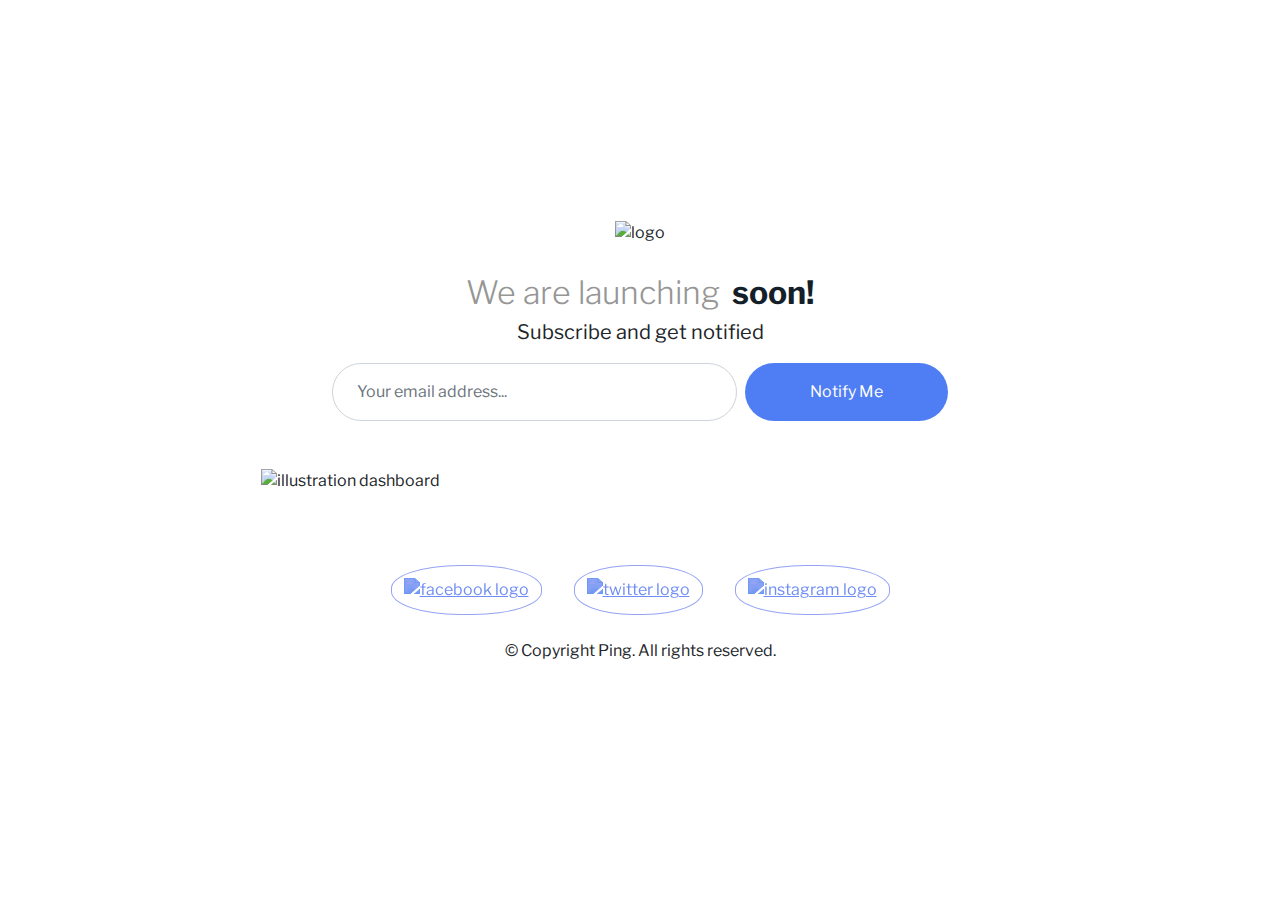
==== ping-coming-soon-page-master/index.html @ d20d195a "initial commit" ====
<!DOCTYPE html>
<html lang="en">

<head>
  <meta charset="UTF-8">
  <meta name="viewport" content="width=device-width, initial-scale=1.0">
  <link rel="stylesheet" href="css/bootstrap.min.css">
  <link rel="stylesheet" href="css/main.css">
  <link rel="icon" type="image/png" sizes="32x32" href="./images/favicon-32x32.png">
  <title>Frontend Mentor | Ping coming soon page</title>
</head>

<body>
  <div class="d-flex align-items-center min-vh-100">
    <div class="container">
      <div class="row justify-content-center align-items-center">

        <div class="col-12 d-flex justify-content-center">
          <img src="/images/logo.svg" alt="logo">
        </div>

        <div class="col-12 launching-soon mt-4 text-center">
          We are launching
          <span>soon!</span>
        </div>

        <div class="col-12 notified text-center">
          <p>Subscribe and get notified</p>
        </div>

        <div class="send-data">
          <div class="d-flex justify-content-center email-field">
            <input type="email" placeholder="Your email address..." class="form-control rounded-pill">

          </div>
          <div class="d-flex justify-content-center notify-field">
            <button class="btn rounded-pill ms-md-2 ">Notify Me</button>
          </div>
        </div>

        <div class="mt-5 d-flex justify-content-center">
          <img src="/images/illustration-dashboard.png" alt="illustration dashboard" class="illustration">
        </div>

        <footer class="mt-4">
          <div class="col-12 d-flex justify-content-center mt-5">
            <div class="d-flex justify-content-center">
              <div class="social-media-icon">
                <a href="https://facebook.com" target="_blank">
                  <img src="/images/facebook-f-brands.svg" alt="facebook logo" class="logo">
                </a>
              </div>

              <div class="social-media-icon">
                <a href="https://twitter.com">
                  <img src="/images/twitter-brands.svg" alt="twitter logo" class="logo">
                </a>
              </div>

              <div class="social-media-icon">
                <a href="https://instagram.com">
                  <img src="/images/instagram-brands.svg" alt="instagram logo" class="logo">
                </a>
              </div>
            </div>
          </div>
          <p class="text-center mt-4">&copy; Copyright Ping. All rights reserved.</p>

        </footer>
      </div>
    </div>

  </div>

</body>

</html>
---- ping-coming-soon-page-master/css/main.css ----
@import url("https://fonts.googleapis.com/css2?family=Libre+Franklin:wght@300;600;700&display=swap");

:root {
  --blue: #4f7df3;
  --pale-blue: #c2d3ff;
  --light-red: hsl(354, 100%, 66%);
  --gray: hsl(0, 0%, 59%);
  --darker-blue: hsl(209, 33%, 12%);
}

@media screen and (max-width: 767px) {
  .btn {
    width: 100% !important;
    margin-top: 0.5rem;
  }
  .illustration {
    width: 100%;
  }
}

@media screen and (min-width: 768px) {
  .send-data {
    display: flex;
    align-items: center;
    justify-content: center;
  }
  .email-field {
    width: 40% !important;
  }
  .illustration {
    width: 75%;
  }
}

body {
  font-family: "Libre Franklin", sans-serif;
}

.container {
  padding: 4rem;
}

.launching-soon {
  font-size: 2rem;
  color: var(--gray);
  font-weight: 300;
}

.launching-soon span {
  font-weight: 700;
  margin-left: 0.3rem;
  color: var(--darker-blue);
}

.notified p {
  font-size: 20px;
}

.illustration {
  width: 75%;
}

.form-control {
  color: var(--gray);
  padding: 1rem;
}

.form-control::placeholder {
  padding-left: 0.5rem;
}

.btn {
  background-color: var(--blue);
  color: white;
  padding: 1rem 4rem;
}

.btn:hover {
  opacity: 0.9;
  color: white;
}

.social-media-icon {
  border: 0.1px solid white;
  padding: 12px;
  border-radius: 45.8%;
  margin: 0 1rem;
  filter: invert(39%) sepia(82%) saturate(834%) hue-rotate(196deg)
    brightness(101%) contrast(91%);
}

.social-media-icon:hover {
  cursor: pointer;
  background-color: var(--blue);
  filter: invert(100%) sepia(0%) saturate(100%) hue-rotate(180deg)
    brightness(100%) contrast(103%);
}

.logo {
  width: 1rem;
}
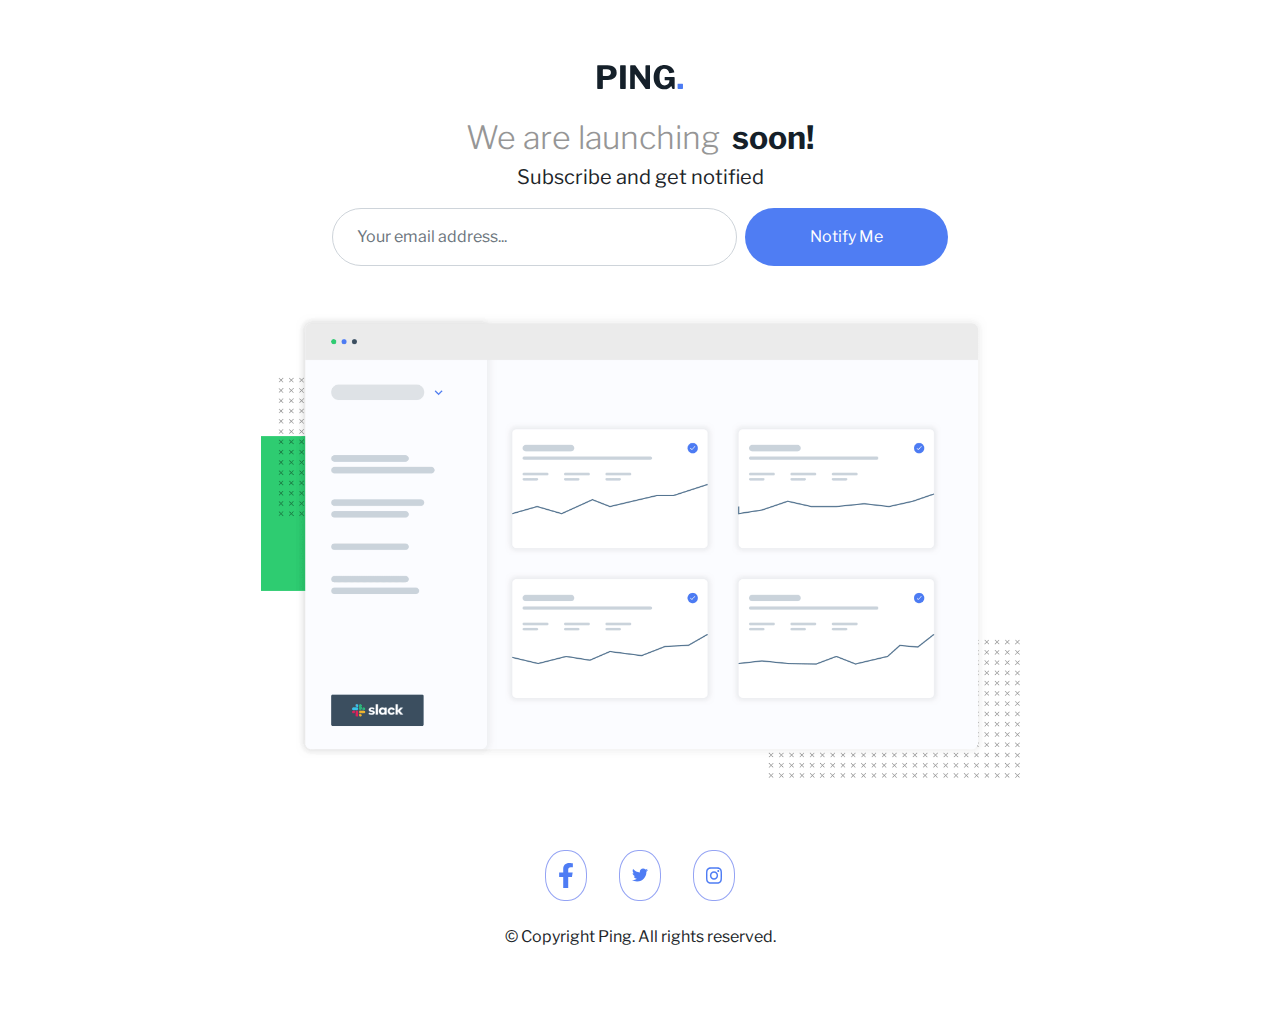
==== commit 58d45e68: "added initial validation of email for input" ====
--- a/ping-coming-soon-page-master/index.html
+++ b/ping-coming-soon-page-master/index.html
@@ -16,7 +16,7 @@
       <div class="row justify-content-center align-items-center">
 
         <div class="col-12 d-flex justify-content-center">
-          <img src="/images/logo.svg" alt="logo">
+          <img src="./images/logo.svg" alt="logo">
         </div>
 
         <div class="col-12 launching-soon mt-4 text-center">
@@ -28,18 +28,19 @@
           <p>Subscribe and get notified</p>
         </div>
 
-        <div class="send-data">
-          <div class="d-flex justify-content-center email-field">
-            <input type="email" placeholder="Your email address..." class="form-control rounded-pill">
+        <form class="send-data needs-validation" novalidate>
+          <div class="d-flex email-field">
+            <input type="email" placeholder="Your email address..." name="email-address" required
+              class="form-control rounded-pill">
+          </div>
 
+          <div class="d-flex notify-field">
+            <button type="submit" class="btn rounded-pill ms-md-2 ">Notify Me</button>
           </div>
-          <div class="d-flex justify-content-center notify-field">
-            <button class="btn rounded-pill ms-md-2 ">Notify Me</button>
-          </div>
-        </div>
+        </form>
 
         <div class="mt-5 d-flex justify-content-center">
-          <img src="/images/illustration-dashboard.png" alt="illustration dashboard" class="illustration">
+          <img src="./images/illustration-dashboard.png" alt="illustration dashboard" class="illustration">
         </div>
 
         <footer class="mt-4">
@@ -47,19 +48,19 @@
             <div class="d-flex justify-content-center">
               <div class="social-media-icon">
                 <a href="https://facebook.com" target="_blank">
-                  <img src="/images/facebook-f-brands.svg" alt="facebook logo" class="logo">
+                  <img src="./images/facebook-f-brands.svg" alt="facebook logo" class="logo">
                 </a>
               </div>
 
               <div class="social-media-icon">
                 <a href="https://twitter.com">
-                  <img src="/images/twitter-brands.svg" alt="twitter logo" class="logo">
+                  <img src="./images/twitter-brands.svg" alt="twitter logo" class="logo">
                 </a>
               </div>
 
               <div class="social-media-icon">
                 <a href="https://instagram.com">
-                  <img src="/images/instagram-brands.svg" alt="instagram logo" class="logo">
+                  <img src="./images/instagram-brands.svg" alt="instagram logo" class="logo">
                 </a>
               </div>
             </div>
@@ -72,6 +73,28 @@
 
   </div>
 
+  <script>
+    // Example starter JavaScript for disabling form submissions if there are invalid fields
+    (function () {
+      'use strict'
+
+      // Fetch all the forms we want to apply custom Bootstrap validation styles to
+      var forms = document.querySelectorAll('.needs-validation')
+
+      // Loop over them and prevent submission
+      Array.prototype.slice.call(forms)
+        .forEach(function (form) {
+          form.addEventListener('submit', function (event) {
+            if (!form.checkValidity()) {
+              event.preventDefault()
+              event.stopPropagation()
+            }
+
+            form.classList.add('was-validated')
+          }, false)
+        })
+    })()
+  </script>
 </body>
 
 </html>